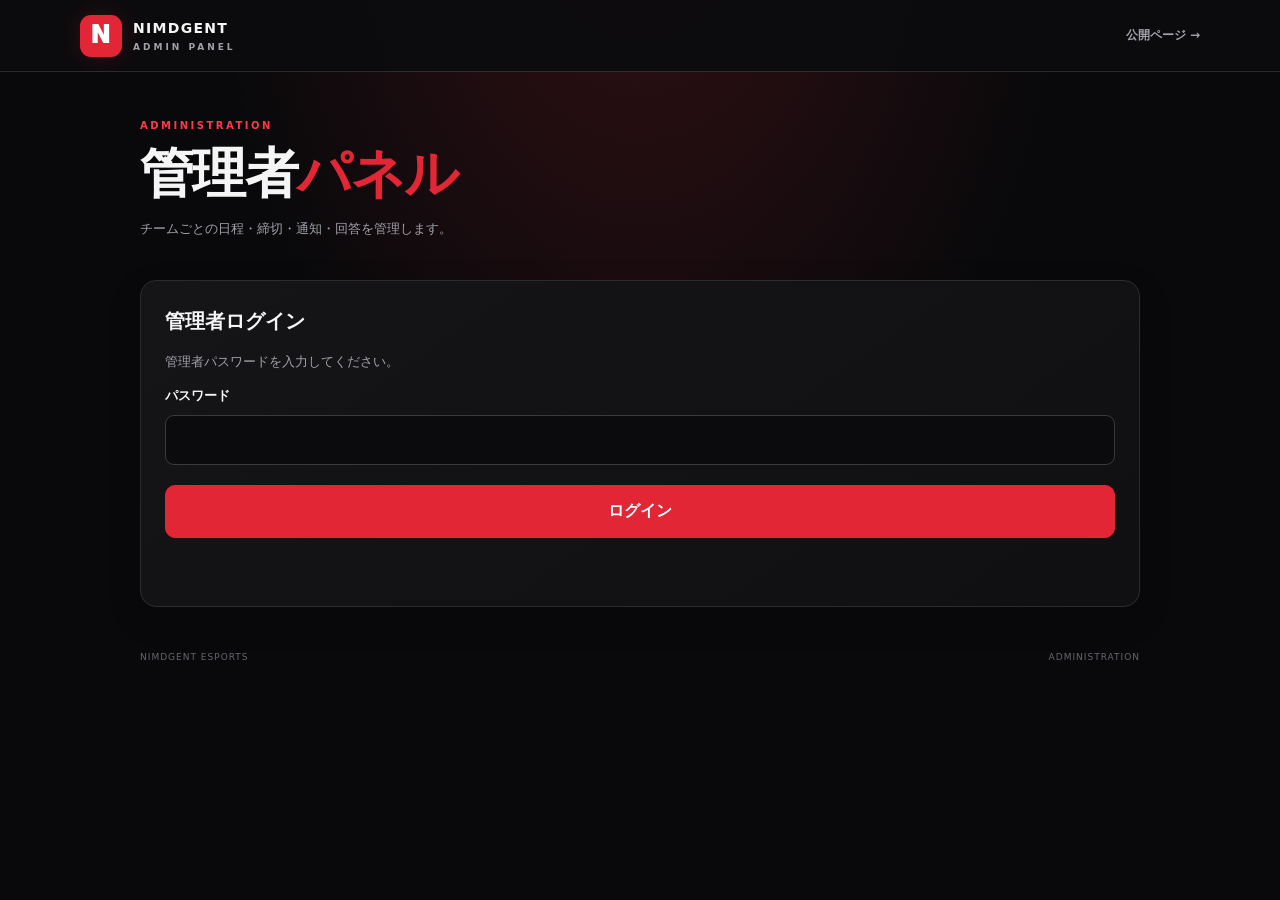
==== admin.html @ 11daa6f7 "Add files via upload" ====
<!DOCTYPE html>
<html lang="ja">
<head>
  <meta charset="UTF-8">
  <meta name="viewport" content="width=device-width, initial-scale=1">
  <meta name="theme-color" content="#0a0a0c">
  <title>管理画面 | Nimdgent Esports</title>
  <link rel="stylesheet" href="style.css">
</head>
<body>
  <header class="site-header">
    <a class="brand" href="index.html">
      <span class="brand-mark">N</span>
      <span>NIMDGENT <small>ADMIN PANEL</small></span>
    </a>
    <a class="back-link" href="index.html">公開ページ →</a>
  </header>

  <main class="container">
    <section class="hero">
      <p class="eyebrow">ADMINISTRATION</p>
      <h1>管理者<span>パネル</span></h1>
      <p class="muted">チームごとの日程・締切・通知・回答を管理します。</p>
    </section>

    <section class="panel" id="loginPanel">
      <h2>管理者ログイン</h2>
      <p class="muted">管理者パスワードを入力してください。</p>
      <form id="loginForm">
        <label for="adminPassword">パスワード</label>
        <input id="adminPassword" type="password" autocomplete="current-password" required>
        <button class="primary-button" type="submit">ログイン</button>
        <p id="loginMessage" class="message" aria-live="polite"></p>
      </form>
    </section>

    <div id="adminContent" hidden>
      <section class="panel">
        <div class="section-heading">
          <div>
            <p class="eyebrow">TEAM MANAGEMENT</p>
            <h2>管理する部門</h2>
          </div>
          <button id="logoutButton" class="secondary-button">ログアウト</button>
        </div>
        <div class="division-tabs">
          <button class="division-tab active" data-team="LYXEN Div">LYXEN Div</button>
          <button class="division-tab" data-team="NOXIA Div.">NOXIA Div.</button>
        </div>
      </section>

      <section class="panel">
        <p class="eyebrow">CREATE / EDIT</p>
        <h2 id="formHeading">アンケートを作成</h2>
        <form id="eventForm" class="admin-form">
          <input type="hidden" id="eventId">

          <div class="full">
            <label for="eventTitle">アンケート名</label>
            <input id="eventTitle" maxlength="100" placeholder="例：PREMIER MATCH #01" required>
          </div>

          <div>
            <label for="eventDate">試合日</label>
            <input id="eventDate" type="date" required>
          </div>
          <div>
            <label for="eventDeadline">回答締切日時</label>
            <input id="eventDeadline" type="datetime-local" required>
          </div>

          <div class="full">
            <label class="checkbox-row">
              <input id="notifyCreate" type="checkbox" checked>
              作成・公開時にDiscordへ通知する
            </label>
            <label class="checkbox-row">
              <input id="notifyReminder" type="checkbox" checked>
              締切5日前にDiscordへ通知する
            </label>
            <label class="checkbox-row">
              <input id="notifyDeadline" type="checkbox" checked>
              締切時にDiscordへ通知する
            </label>
          </div>

          <div class="full">
            <button class="primary-button" type="submit">保存する</button>
            <button id="cancelEdit" class="secondary-button" type="button" hidden>
              編集をキャンセル
            </button>
            <p id="eventMessage" class="message" aria-live="polite"></p>
          </div>
        </form>
      </section>

      <section class="panel">
        <div class="section-heading">
          <div>
            <p class="eyebrow">SCHEDULE</p>
            <h2 id="adminListTitle">LYXEN Div のアンケート</h2>
          </div>
          <button id="refreshButton" class="secondary-button">更新</button>
        </div>
        <div id="adminEventList">
          <p class="muted">読み込み中...</p>
        </div>
      </section>

      <section class="panel">
        <p class="eyebrow">RESPONSE SUMMARY</p>
        <h2>回答集計</h2>
        <label for="summaryEvent">集計するアンケート</label>
        <select id="summaryEvent"></select>
        <div id="summaryResult" class="event-list">
          <p class="muted">アンケートを選択してください。</p>
        </div>
      </section>
    </div>

    <footer class="footer">
      <span>NIMDGENT ESPORTS</span>
      <span>ADMINISTRATION</span>
    </footer>
  </main>

  <script src="script.js"></script>
  <script src="admin.js"></script>
</body>
</html>
---- style.css ----
:root {
  color-scheme: dark;
  --bg: #09090b;
  --panel: #121215;
  --panel-2: #19191e;
  --line: #2b2b31;
  --red: #e32636;
  --red-hover: #ff394a;
  --text: #f5f5f6;
  --muted: #a1a1aa;
  --green: #45d483;
  --radius: 16px;
}

* { box-sizing: border-box; }

body {
  margin: 0;
  background:
    radial-gradient(ellipse at 50% -20%, #351015 0, transparent 48%),
    var(--bg);
  color: var(--text);
  font-family: Inter, "Noto Sans JP", system-ui, sans-serif;
  line-height: 1.65;
  min-height: 100vh;
}

button, input, select, textarea { font: inherit; }
button, a { -webkit-tap-highlight-color: transparent; }
a { color: inherit; text-decoration: none; }

.site-header {
  min-height: 72px;
  padding: 14px max(22px, calc((100vw - 1120px) / 2));
  display: flex;
  align-items: center;
  justify-content: space-between;
  gap: 16px;
  border-bottom: 1px solid var(--line);
  background: #0b0b0deF;
}

.brand {
  display: flex;
  align-items: center;
  gap: 11px;
  font-size: 14px;
  font-weight: 900;
  letter-spacing: 1.3px;
}

.brand small {
  display: block;
  color: var(--muted);
  font-size: 9px;
  letter-spacing: 3px;
}

.brand-mark {
  display: grid;
  place-items: center;
  width: 42px;
  height: 42px;
  border-radius: 11px;
  background: var(--red);
  color: white;
  font-size: 24px;
  font-weight: 1000;
  box-shadow: 0 0 24px #e3263630;
}

.header-label, .back-link {
  color: var(--muted);
  font-size: 12px;
  font-weight: 700;
}

.container {
  width: min(100% - 32px, 1000px);
  margin: 0 auto;
}

.narrow { max-width: 650px; }

.hero { padding: 46px 0 28px; }

.eyebrow {
  margin: 0 0 8px;
  color: var(--red-hover);
  font-size: 10px;
  font-weight: 900;
  letter-spacing: 2.5px;
}

h1 {
  margin: 0;
  font-size: clamp(32px, 6vw, 54px);
  line-height: 1.15;
  letter-spacing: -1.6px;
}

h1 span { color: var(--red); }
h2 { margin: 0; font-size: 20px; }
h3 { margin: 0; font-size: 16px; }

.muted { color: var(--muted); font-size: 13px; }

.panel {
  margin-bottom: 18px;
  padding: 24px;
  border: 1px solid var(--line);
  border-radius: var(--radius);
  background: linear-gradient(145deg, #151518, #101013);
  box-shadow: 0 12px 35px #00000020;
}

.section-heading {
  display: flex;
  align-items: center;
  justify-content: space-between;
  gap: 14px;
  margin-bottom: 20px;
}

.division-tabs {
  display: grid;
  grid-template-columns: 1fr 1fr;
  gap: 10px;
}

.division-tab, .icon-button, .secondary-button {
  cursor: pointer;
  border: 1px solid var(--line);
  background: var(--panel-2);
  color: var(--text);
  border-radius: 10px;
  transition: .2s ease;
}

.division-tab {
  min-height: 48px;
  padding: 10px;
  font-weight: 800;
}

.division-tab:hover, .secondary-button:hover {
  border-color: var(--red);
}

.division-tab.active {
  background: #351217;
  border-color: var(--red);
  box-shadow: inset 0 -2px var(--red);
}

.calendar-top {
  display: flex;
  align-items: center;
  justify-content: space-between;
  gap: 14px;
  margin-bottom: 20px;
}

.icon-button {
  width: 40px;
  height: 40px;
  font-size: 28px;
}

.icon-button:hover { background: #351217; }

.calendar-legend {
  display: flex;
  flex-wrap: wrap;
  gap: 16px;
  margin-bottom: 14px;
  color: var(--muted);
  font-size: 11px;
}

.calendar-legend span {
  display: flex;
  align-items: center;
  gap: 6px;
}

.legend-dot {
  width: 8px;
  height: 8px;
  border-radius: 50%;
  background: var(--green);
}

.legend-dot.closed { background: #777780; }

.calendar-grid {
  display: grid;
  grid-template-columns: repeat(7, minmax(0, 1fr));
  gap: 5px;
}

.weekday {
  padding: 8px 0;
  color: var(--muted);
  text-align: center;
  font-size: 11px;
  font-weight: 800;
}

.day-cell {
  position: relative;
  display: flex;
  flex-direction: column;
  align-items: center;
  gap: 5px;
  min-width: 0;
  min-height: 74px;
  padding: 9px 2px;
  border: 1px solid var(--line);
  border-radius: 9px;
  background: #101013;
  color: var(--text);
  text-align: center;
}

button.day-cell { cursor: pointer; }
button.day-cell:hover { border-color: var(--red); }
.day-cell.empty { border-color: transparent; background: transparent; }
.day-cell.has-event { background: #271014; border-color: #7c202b; }
.day-cell.is-closed { background: #17171a; }
.day-cell.selected { outline: 2px solid var(--red); outline-offset: -2px; }
.day-cell.today .day-number { color: var(--red-hover); }
.day-number { font-size: 13px; font-weight: 800; }

.day-indicator {
  max-width: 100%;
  padding: 2px 4px;
  border-radius: 4px;
  background: #e3263620;
  color: #ff7b85;
  font-size: 9px;
  overflow-wrap: anywhere;
}

.event-list { display: grid; gap: 10px; }

.event-card {
  display: flex;
  align-items: center;
  justify-content: space-between;
  gap: 12px;
  padding: 16px;
  border: 1px solid var(--line);
  border-radius: 12px;
  background: #0e0e11;
}

.event-card p { margin: 5px 0 0; color: var(--muted); font-size: 12px; }

.event-card .primary-button { width: auto; padding: 10px 14px; }

.status-pill {
  display: inline-flex;
  margin-bottom: 14px;
  padding: 5px 10px;
  border: 1px solid #246d46;
  border-radius: 999px;
  background: #153523;
  color: #8ff0b8;
  font-size: 11px;
  font-weight: 800;
}

.status-pill.closed {
  border-color: #45454c;
  background: #26262b;
  color: #b4b4bd;
}

.team-label { color: var(--red-hover); font-weight: 800; }

.event-details {
  display: grid;
  gap: 10px;
  margin: 20px 0 26px;
}

.event-details div {
  display: flex;
  justify-content: space-between;
  gap: 16px;
  padding: 12px 0;
  border-bottom: 1px solid var(--line);
  font-size: 13px;
}

.event-details span { color: var(--muted); }
.event-details strong { text-align: right; }

form > label, fieldset legend, .form-label {
  display: block;
  margin-bottom: 8px;
  font-size: 13px;
  font-weight: 800;
}

input:not([type="radio"]):not([type="checkbox"]),
select, textarea {
  width: 100%;
  min-height: 46px;
  margin-bottom: 20px;
  padding: 11px 13px;
  border: 1px solid #393940;
  border-radius: 9px;
  outline: none;
  background: #0b0b0e;
  color: var(--text);
}

input:focus, select:focus, textarea:focus {
  border-color: var(--red);
  box-shadow: 0 0 0 3px #e326361c;
}

fieldset { padding: 0; margin: 0 0 22px; border: 0; }

.choice {
  display: flex;
  align-items: center;
  gap: 12px;
  margin-top: 9px;
  padding: 14px;
  border: 1px solid var(--line);
  border-radius: 10px;
  background: #0e0e11;
  cursor: pointer;
}

.choice:has(input:checked) {
  border-color: var(--red);
  background: #2a1115;
}

.choice input { accent-color: var(--red); }

.primary-button {
  display: inline-flex;
  justify-content: center;
  align-items: center;
  width: 100%;
  min-height: 47px;
  padding: 12px 18px;
  border: 1px solid var(--red);
  border-radius: 10px;
  background: var(--red);
  color: white;
  font-weight: 900;
  cursor: pointer;
  transition: .2s ease;
}

.primary-button:hover {
  background: var(--red-hover);
  box-shadow: 0 0 24px #e3263630;
}

.primary-button:disabled { opacity: .55; cursor: wait; }

.secondary-button { padding: 10px 14px; font-weight: 800; }
.danger-button { border-color: #74212a; color: #ff818b; }

.message { min-height: 20px; color: var(--muted); font-size: 12px; }
.message.error { color: #ff7b85; }
.message.success { color: #75e5a2; }
.loading { grid-column: 1 / -1; padding: 24px 0; color: var(--muted); text-align: center; }

.footer {
  display: flex;
  justify-content: space-between;
  gap: 12px;
  padding: 25px 0 35px;
  color: #66666e;
  font-size: 9px;
  letter-spacing: 1px;
}

.admin-event {
  display: grid;
  grid-template-columns: 1fr auto;
  gap: 14px;
  padding: 16px 0;
  border-bottom: 1px solid var(--line);
}

.admin-actions { display: flex; flex-wrap: wrap; gap: 8px; }
.admin-form { display: grid; grid-template-columns: 1fr 1fr; gap: 0 14px; }
.admin-form .full { grid-column: 1 / -1; }
.checkbox-row { display: flex; align-items: center; gap: 10px; margin-bottom: 18px; font-size: 13px; }
.checkbox-row input { accent-color: var(--red); }

@media (max-width: 600px) {
  .site-header { min-height: 62px; padding: 10px 16px; }
  .header-label { display: none; }
  .container { width: min(100% - 22px, 1000px); }
  .hero { padding: 32px 0 22px; }
  .panel { padding: 17px; border-radius: 13px; }
  .calendar-grid { gap: 3px; }
  .day-cell { min-height: 59px; padding: 7px 1px; }
  .day-indicator { font-size: 8px; }
  .event-card { align-items: flex-start; flex-direction: column; }
  .event-card .primary-button { width: 100%; }
  .admin-form { grid-template-columns: 1fr; }
  .admin-form .full { grid-column: auto; }
  .admin-event { grid-template-columns: 1fr; }
  .footer { flex-direction: column; }
}
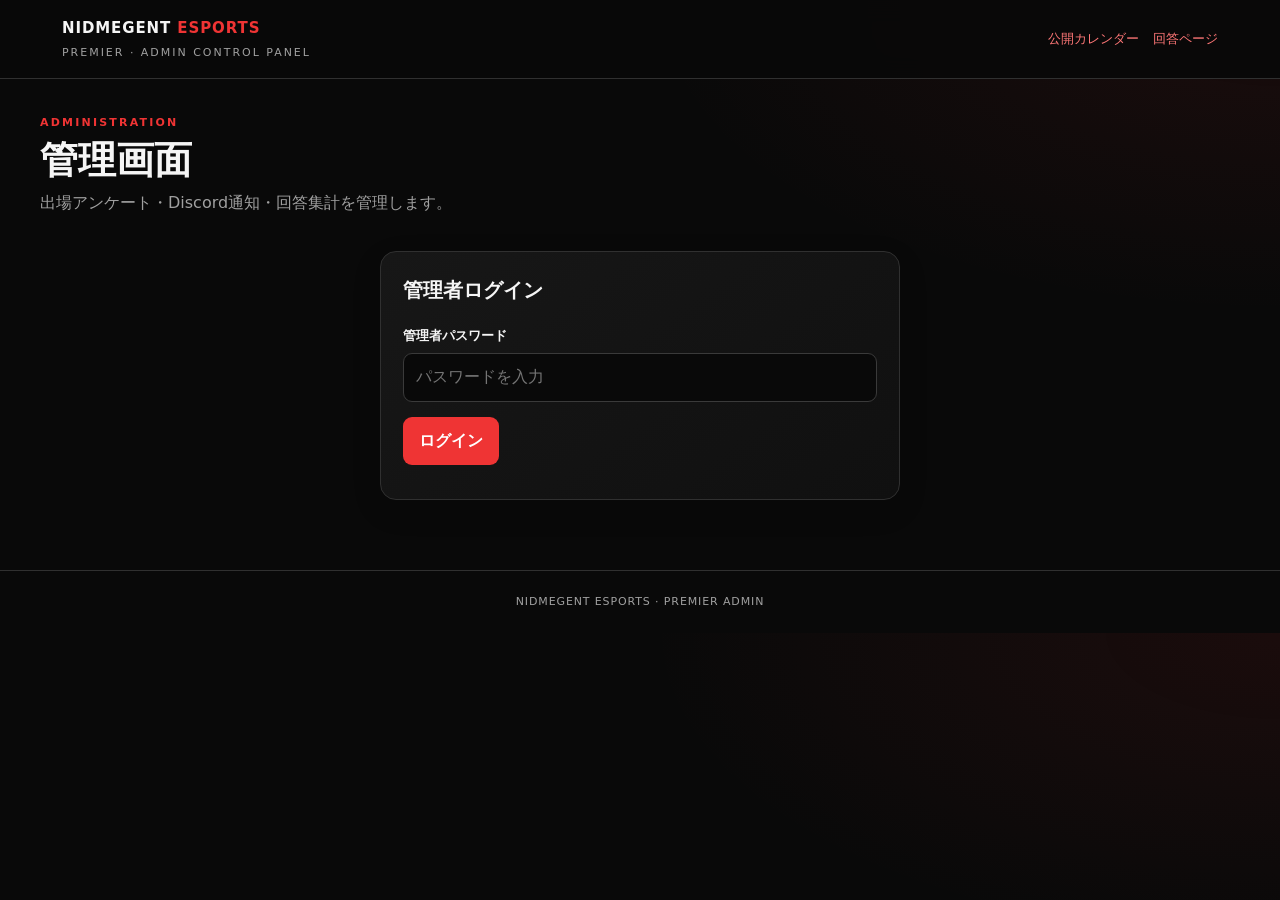
==== commit 93cf6288: "Update admin.html" ====
--- a/admin.html
+++ b/admin.html
@@ -1,131 +1,779 @@
-
 <!DOCTYPE html>
 <html lang="ja">
 <head>
   <meta charset="UTF-8">
   <meta name="viewport" content="width=device-width, initial-scale=1">
-  <meta name="theme-color" content="#0a0a0c">
-  <title>管理画面 | Nimdgent Esports</title>
-  <link rel="stylesheet" href="style.css">
+  <meta name="theme-color" content="#090909">
+  <meta name="description" content="Nidmegent Esports PREMIER 管理画面">
+  <title>管理画面 | NIDMEGENT ESPORTS PREMIER</title>
+
+  <style>
+    :root {
+      color-scheme: dark;
+      --bg: #090909;
+      --panel: #141414;
+      --panel2: #1b1b1b;
+      --border: #303030;
+      --text: #f5f5f5;
+      --muted: #a0a0a0;
+      --accent: #ef3434;
+      --accent-hover: #ff5050;
+      --green: #2ca66f;
+      --yellow: #d9a441;
+    }
+
+    * {
+      box-sizing: border-box;
+    }
+
+    body {
+      margin: 0;
+      background:
+        radial-gradient(ellipse at top right, rgba(239,52,52,.08), transparent 35%),
+        var(--bg);
+      color: var(--text);
+      font-family: system-ui, -apple-system, BlinkMacSystemFont,
+        "Segoe UI", sans-serif;
+      line-height: 1.65;
+    }
+
+    a {
+      color: #ff7777;
+      text-decoration: none;
+    }
+
+    button,
+    input,
+    select,
+    textarea {
+      font: inherit;
+    }
+
+    button {
+      cursor: pointer;
+    }
+
+    button:disabled {
+      cursor: not-allowed;
+      opacity: .55;
+    }
+
+    [hidden] {
+      display: none !important;
+    }
+
+    header {
+      position: sticky;
+      top: 0;
+      z-index: 10;
+      background: rgba(9,9,9,.94);
+      backdrop-filter: blur(12px);
+      border-bottom: 1px solid var(--border);
+    }
+
+    .header-inner {
+      max-width: 1200px;
+      margin: auto;
+      padding: 16px 22px;
+      display: flex;
+      align-items: center;
+      justify-content: space-between;
+      gap: 20px;
+    }
+
+    .brand {
+      font-weight: 900;
+      letter-spacing: .06em;
+      font-size: 15px;
+    }
+
+    .brand span {
+      color: var(--accent);
+    }
+
+    .header-sub {
+      color: var(--muted);
+      font-size: 11px;
+      letter-spacing: .18em;
+      margin-top: 3px;
+    }
+
+    .header-links {
+      display: flex;
+      gap: 14px;
+      flex-wrap: wrap;
+      font-size: 13px;
+    }
+
+    main {
+      width: min(1200px, calc(100% - 32px));
+      margin: 35px auto 70px;
+    }
+
+    .page-title {
+      margin-bottom: 26px;
+    }
+
+    .eyebrow {
+      color: var(--accent);
+      letter-spacing: .2em;
+      font-size: 11px;
+      font-weight: 800;
+    }
+
+    h1 {
+      margin: 5px 0;
+      font-size: clamp(27px, 4vw, 38px);
+      line-height: 1.25;
+    }
+
+    h2 {
+      margin: 0 0 18px;
+      font-size: 20px;
+    }
+
+    h3 {
+      margin: 0 0 10px;
+      font-size: 16px;
+    }
+
+    p {
+      margin-top: 0;
+    }
+
+    .muted {
+      color: var(--muted);
+    }
+
+    .small {
+      font-size: 12px;
+    }
+
+    .card {
+      background: linear-gradient(145deg, #171717, #101010);
+      border: 1px solid var(--border);
+      border-radius: 16px;
+      padding: 22px;
+      margin-bottom: 22px;
+      box-shadow: 0 10px 30px rgba(0,0,0,.12);
+    }
+
+    .login-card {
+      max-width: 520px;
+      margin: 35px auto;
+    }
+
+    .field-grid {
+      display: grid;
+      grid-template-columns: repeat(2, minmax(0, 1fr));
+      gap: 16px;
+    }
+
+    .field {
+      min-width: 0;
+      margin-bottom: 15px;
+    }
+
+    .field.full {
+      grid-column: 1 / -1;
+    }
+
+    label,
+    .field-label {
+      display: block;
+      margin-bottom: 7px;
+      font-size: 13px;
+      font-weight: 700;
+    }
+
+    input:not([type="checkbox"]),
+    select {
+      display: block;
+      width: 100%;
+      min-height: 44px;
+      padding: 10px 12px;
+      color: var(--text);
+      background: #090909;
+      border: 1px solid #3a3a3a;
+      border-radius: 9px;
+      outline: none;
+    }
+
+    input:focus,
+    select:focus {
+      border-color: var(--accent);
+      box-shadow: 0 0 0 3px rgba(239,52,52,.12);
+    }
+
+    input[type="checkbox"] {
+      width: 17px;
+      height: 17px;
+      accent-color: var(--accent);
+      flex: 0 0 auto;
+    }
+
+    .btn {
+      min-height: 42px;
+      border: 1px solid transparent;
+      border-radius: 9px;
+      padding: 10px 15px;
+      color: white;
+      background: var(--accent);
+      font-weight: 800;
+      transition: .18s ease;
+    }
+
+    .btn:hover:not(:disabled) {
+      background: var(--accent-hover);
+      transform: translateY(-1px);
+    }
+
+    .btn.secondary {
+      background: #252525;
+      border-color: #414141;
+    }
+
+    .btn.secondary:hover:not(:disabled) {
+      background: #333;
+    }
+
+    .btn.danger {
+      background: #5c1e1e;
+      border-color: #8d2a2a;
+    }
+
+    .btn.success {
+      background: #176c49;
+    }
+
+    .btn.small-btn {
+      min-height: 34px;
+      padding: 6px 10px;
+      font-size: 12px;
+    }
+
+    .actions {
+      display: flex;
+      flex-wrap: wrap;
+      gap: 10px;
+      margin-top: 16px;
+    }
+
+    .message {
+      margin-top: 12px;
+      font-size: 13px;
+      overflow-wrap: anywhere;
+    }
+
+    .message.error {
+      color: #ff7c7c;
+    }
+
+    .message.success {
+      color: #6ee0a8;
+    }
+
+    .section-heading {
+      display: flex;
+      align-items: flex-start;
+      justify-content: space-between;
+      gap: 14px;
+      flex-wrap: wrap;
+      margin-bottom: 18px;
+    }
+
+    .section-heading h2 {
+      margin: 0;
+    }
+
+    .notice {
+      padding: 13px 15px;
+      border: 1px solid rgba(217,164,65,.35);
+      background: rgba(217,164,65,.07);
+      color: #e6cb92;
+      border-radius: 10px;
+      font-size: 12px;
+      margin-bottom: 18px;
+    }
+
+    .team-pill {
+      display: inline-block;
+      border: 1px solid #494949;
+      background: #222;
+      padding: 3px 9px;
+      border-radius: 99px;
+      font-size: 11px;
+      color: #ddd;
+      margin-bottom: 7px;
+    }
+
+    .notification-settings {
+      border: 1px solid var(--border);
+      background: rgba(255,255,255,.025);
+      border-radius: 12px;
+      padding: 16px;
+      margin: 5px 0 16px;
+    }
+
+    .notification-settings h3 {
+      margin-bottom: 5px;
+    }
+
+    .notification-row {
+      display: grid;
+      grid-template-columns: minmax(0, 1fr) minmax(0, 1fr);
+      gap: 12px;
+      padding: 13px 0;
+      border-bottom: 1px solid #292929;
+    }
+
+    .notification-row:last-of-type {
+      border-bottom: 0;
+    }
+
+    .check-label {
+      display: flex;
+      align-items: center;
+      gap: 9px;
+      margin: 0;
+      cursor: pointer;
+      font-size: 13px;
+      font-weight: 600;
+    }
+
+    .check-label span {
+      line-height: 1.45;
+    }
+
+    .check-label em {
+      display: block;
+      color: var(--muted);
+      font-style: normal;
+      font-size: 11px;
+      font-weight: 400;
+      margin-top: 2px;
+    }
+
+    .form-note {
+      color: var(--muted);
+      font-size: 12px;
+      margin: 12px 0 0;
+    }
+
+    .events-list {
+      display: grid;
+      gap: 12px;
+    }
+
+    .event-card {
+      background: #101010;
+      border: 1px solid var(--border);
+      border-radius: 12px;
+      padding: 16px;
+    }
+
+    .event-card-top {
+      display: flex;
+      justify-content: space-between;
+      align-items: flex-start;
+      gap: 14px;
+    }
+
+    .event-title {
+      margin: 0 0 7px;
+      overflow-wrap: anywhere;
+    }
+
+    .event-meta {
+      color: var(--muted);
+      font-size: 12px;
+      margin: 4px 0;
+      overflow-wrap: anywhere;
+    }
+
+    .status {
+      display: inline-block;
+      border-radius: 99px;
+      padding: 3px 9px;
+      font-size: 11px;
+      white-space: nowrap;
+      background: #1e513a;
+      color: #8ee0b5;
+    }
+
+    .status.closed {
+      background: #4a2424;
+      color: #ff9b9b;
+    }
+
+    .event-actions {
+      display: flex;
+      flex-wrap: wrap;
+      gap: 8px;
+      margin-top: 13px;
+    }
+
+    .summary-controls {
+      display: grid;
+      grid-template-columns: minmax(0, 1fr) auto;
+      gap: 10px;
+      align-items: end;
+    }
+
+    .summary-grid {
+      display: grid;
+      grid-template-columns: repeat(3, minmax(0, 1fr));
+      gap: 12px;
+      margin: 16px 0;
+    }
+
+    .summary-box {
+      border: 1px solid var(--border);
+      background: #0e0e0e;
+      border-radius: 12px;
+      padding: 16px;
+    }
+
+    .summary-box span {
+      display: block;
+      color: var(--muted);
+      font-size: 12px;
+    }
+
+    .summary-box strong {
+      display: block;
+      font-size: 27px;
+      margin-top: 4px;
+    }
+
+    .table-wrap {
+      overflow-x: auto;
+      border: 1px solid var(--border);
+      border-radius: 10px;
+    }
+
+    table {
+      width: 100%;
+      border-collapse: collapse;
+      min-width: 520px;
+      font-size: 13px;
+    }
+
+    th,
+    td {
+      text-align: left;
+      padding: 11px 13px;
+      border-bottom: 1px solid #2b2b2b;
+    }
+
+    th {
+      background: #1d1d1d;
+      color: #ddd;
+    }
+
+    tbody tr:last-child td {
+      border-bottom: 0;
+    }
+
+    .empty {
+      color: var(--muted);
+      text-align: center;
+      padding: 22px;
+      border: 1px dashed #353535;
+      border-radius: 10px;
+      font-size: 13px;
+    }
+
+    footer {
+      border-top: 1px solid var(--border);
+      color: var(--muted);
+      text-align: center;
+      padding: 22px;
+      font-size: 11px;
+      letter-spacing: .08em;
+    }
+
+    @media (max-width: 700px) {
+      .header-inner {
+        align-items: flex-start;
+        flex-direction: column;
+        gap: 10px;
+        padding: 14px 16px;
+      }
+
+      main {
+        width: min(100% - 22px, 1200px);
+        margin-top: 24px;
+      }
+
+      .card {
+        padding: 16px;
+        border-radius: 13px;
+      }
+
+      .field-grid {
+        grid-template-columns: 1fr;
+        gap: 0;
+      }
+
+      .notification-row {
+        grid-template-columns: 1fr;
+      }
+
+      .summary-grid {
+        grid-template-columns: 1fr;
+      }
+
+      .summary-controls {
+        grid-template-columns: 1fr;
+      }
+
+      .event-card-top {
+        flex-direction: column;
+      }
+
+      .event-actions .btn {
+        flex: 1 1 auto;
+      }
+    }
+  </style>
 </head>
+
 <body>
-  <header class="site-header">
-    <a class="brand" href="index.html">
-      <span class="brand-mark">N</span>
-      <span>NIMDGENT <small>ADMIN PANEL</small></span>
-    </a>
-    <a class="back-link" href="index.html">公開ページ →</a>
+  <header>
+    <div class="header-inner">
+      <div>
+        <div class="brand">NIDMEGENT <span>ESPORTS</span></div>
+        <div class="header-sub">PREMIER · ADMIN CONTROL PANEL</div>
+      </div>
+
+      <nav class="header-links">
+        <a href="index.html">公開カレンダー</a>
+        <a href="survey.html">回答ページ</a>
+      </nav>
+    </div>
   </header>
 
-  <main class="container">
-    <section class="hero">
-      <p class="eyebrow">ADMINISTRATION</p>
-      <h1>管理者<span>パネル</span></h1>
-      <p class="muted">チームごとの日程・締切・通知・回答を管理します。</p>
+  <main>
+    <div class="page-title">
+      <div class="eyebrow">ADMINISTRATION</div>
+      <h1>管理画面</h1>
+      <p class="muted">出場アンケート・Discord通知・回答集計を管理します。</p>
+    </div>
+
+    <!-- ログイン -->
+    <section class="card login-card" id="loginCard">
+      <h2>管理者ログイン</h2>
+
+      <div class="field">
+        <label for="adminPassword">管理者パスワード</label>
+        <input
+          id="adminPassword"
+          type="password"
+          autocomplete="current-password"
+          placeholder="パスワードを入力"
+        >
+      </div>
+
+      <button class="btn" id="loginBtn" type="button">ログイン</button>
+      <div class="message" id="loginMessage" role="status" aria-live="polite"></div>
     </section>
 
-    <section class="panel" id="loginPanel">
-      <h2>管理者ログイン</h2>
-      <p class="muted">管理者パスワードを入力してください。</p>
-      <form id="loginForm">
-        <label for="adminPassword">パスワード</label>
-        <input id="adminPassword" type="password" autocomplete="current-password" required>
-        <button class="primary-button" type="submit">ログイン</button>
-        <p id="loginMessage" class="message" aria-live="polite"></p>
-      </form>
-    </section>
-
-    <div id="adminContent" hidden>
-      <section class="panel">
+    <!-- 管理画面 -->
+    <div id="adminPanel" hidden>
+
+      <!-- イベント作成・編集 -->
+      <section class="card" id="eventFormCard">
         <div class="section-heading">
           <div>
-            <p class="eyebrow">TEAM MANAGEMENT</p>
-            <h2>管理する部門</h2>
+            <h2 id="formHeading">アンケートを新規作成</h2>
+            <p class="muted small">入力後、保存すると公開カレンダーに反映されます。</p>
           </div>
-          <button id="logoutButton" class="secondary-button">ログアウト</button>
+          <button class="btn secondary" id="resetFormBtn" type="button">
+            新規作成に戻す
+          </button>
         </div>
-        <div class="division-tabs">
-          <button class="division-tab active" data-team="LYXEN Div">LYXEN Div</button>
-          <button class="division-tab" data-team="NOXIA Div.">NOXIA Div.</button>
-        </div>
-      </section>
-
-      <section class="panel">
-        <p class="eyebrow">CREATE / EDIT</p>
-        <h2 id="formHeading">アンケートを作成</h2>
-        <form id="eventForm" class="admin-form">
+
+        <form id="eventForm">
           <input type="hidden" id="eventId">
 
-          <div class="full">
-            <label for="eventTitle">アンケート名</label>
-            <input id="eventTitle" maxlength="100" placeholder="例：PREMIER MATCH #01" required>
+          <div class="field-grid">
+            <div class="field">
+              <label for="team">チーム</label>
+              <select id="team" required>
+                <option value="LYXEN Div">LYXEN Div</option>
+                <option value="NOXIA Div.">NOXIA Div.</option>
+              </select>
+            </div>
+
+            <div class="field">
+              <label for="title">イベント名</label>
+              <input
+                id="title"
+                type="text"
+                maxlength="100"
+                required
+                placeholder="例：PREMIER 第1週"
+              >
+            </div>
+
+            <div class="field">
+              <label for="date">試合日</label>
+              <input id="date" type="date" required>
+            </div>
+
+            <div class="field">
+              <label for="deadline">回答締切日時</label>
+              <input id="deadline" type="datetime-local" required>
+            </div>
           </div>
 
-          <div>
-            <label for="eventDate">試合日</label>
-            <input id="eventDate" type="date" required>
+          <div class="notification-settings">
+            <h3>Discord通知設定</h3>
+            <p class="muted small">
+              「通知する」をOFFにすると、そのタイミングのDiscord通知を送信しません。
+              メンションだけをOFFにすることもできます。
+            </p>
+
+            <div class="notification-row">
+              <label class="check-label" for="notifyCreate">
+                <input id="notifyCreate" type="checkbox" checked>
+                <span>
+                  イベント作成時に通知する
+                  <em>新規アンケート作成時に送信</em>
+                </span>
+              </label>
+
+              <label class="check-label" for="mentionCreate">
+                <input id="mentionCreate" type="checkbox">
+                <span>
+                  ロールメンションする
+                  <em>作成通知でチームのロールを呼び出す</em>
+                </span>
+              </label>
+            </div>
+
+            <div class="notification-row">
+              <label class="check-label" for="notifyReminder">
+                <input id="notifyReminder" type="checkbox" checked>
+                <span>
+                  締切5日前に通知する
+                  <em>締切が近づいたことをお知らせ</em>
+                </span>
+              </label>
+
+              <label class="check-label" for="mentionReminder">
+                <input id="mentionReminder" type="checkbox">
+                <span>
+                  ロールメンションする
+                  <em>5日前通知でチームのロールを呼び出す</em>
+                </span>
+              </label>
+            </div>
+
+            <div class="notification-row">
+              <label class="check-label" for="notifyDeadline">
+                <input id="notifyDeadline" type="checkbox" checked>
+                <span>
+                  回答締切時に通知する
+                  <em>締切時に回答結果を通知</em>
+                </span>
+              </label>
+
+              <label class="check-label" for="mentionDeadline">
+                <input id="mentionDeadline" type="checkbox">
+                <span>
+                  ロールメンションする
+                  <em>締切通知でチームのロールを呼び出す</em>
+                </span>
+              </label>
+            </div>
+
+            <p class="form-note">
+              メンション先はチームに応じて自動で切り替わります。
+              ロールIDは管理画面で入力する必要はありません。
+            </p>
           </div>
-          <div>
-            <label for="eventDeadline">回答締切日時</label>
-            <input id="eventDeadline" type="datetime-local" required>
-          </div>
-
-          <div class="full">
-            <label class="checkbox-row">
-              <input id="notifyCreate" type="checkbox" checked>
-              作成・公開時にDiscordへ通知する
-            </label>
-            <label class="checkbox-row">
-              <input id="notifyReminder" type="checkbox" checked>
-              締切5日前にDiscordへ通知する
-            </label>
-            <label class="checkbox-row">
-              <input id="notifyDeadline" type="checkbox" checked>
-              締切時にDiscordへ通知する
-            </label>
-          </div>
-
-          <div class="full">
-            <button class="primary-button" type="submit">保存する</button>
-            <button id="cancelEdit" class="secondary-button" type="button" hidden>
+
+          <div class="actions">
+            <button class="btn" id="saveEventBtn" type="submit">
+              アンケートを保存
+            </button>
+            <button class="btn secondary" id="cancelEditBtn" type="button" hidden>
               編集をキャンセル
             </button>
-            <p id="eventMessage" class="message" aria-live="polite"></p>
           </div>
+
+          <div class="message" id="eventFormMessage" role="status" aria-live="polite"></div>
         </form>
       </section>
 
-      <section class="panel">
+      <!-- イベント一覧 -->
+      <section class="card">
         <div class="section-heading">
           <div>
-            <p class="eyebrow">SCHEDULE</p>
-            <h2 id="adminListTitle">LYXEN Div のアンケート</h2>
+            <h2>登録済みアンケート</h2>
+            <p class="muted small">イベントの編集・削除・回答集計ができます。</p>
           </div>
-          <button id="refreshButton" class="secondary-button">更新</button>
+
+          <button class="btn secondary" id="reloadEventsBtn" type="button">
+            最新情報に更新
+          </button>
         </div>
-        <div id="adminEventList">
-          <p class="muted">読み込み中...</p>
+
+        <div class="field">
+          <label for="teamFilter">チームで絞り込み</label>
+          <select id="teamFilter">
+            <option value="all">すべてのチーム</option>
+            <option value="LYXEN Div">LYXEN Div</option>
+            <option value="NOXIA Div.">NOXIA Div.</option>
+          </select>
         </div>
+
+        <div class="events-list" id="eventsList">
+          <div class="empty">アンケートを読み込んでいます。</div>
+        </div>
+
+        <div class="message" id="eventsMessage" role="status" aria-live="polite"></div>
       </section>
 
-      <section class="panel">
-        <p class="eyebrow">RESPONSE SUMMARY</p>
-        <h2>回答集計</h2>
-        <label for="summaryEvent">集計するアンケート</label>
-        <select id="summaryEvent"></select>
-        <div id="summaryResult" class="event-list">
-          <p class="muted">アンケートを選択してください。</p>
+      <!-- 回答集計 -->
+      <section class="card" id="summaryCard">
+        <div class="section-heading">
+          <div>
+            <h2>回答集計</h2>
+            <p class="muted small">選択したアンケートの回答状況を確認します。</p>
+          </div>
         </div>
+
+        <div class="summary-controls">
+          <div class="field" style="margin-bottom:0">
+            <label for="summaryEvent">アンケート</label>
+            <select id="summaryEvent">
+              <option value="">アンケートを選択</option>
+            </select>
+          </div>
+
+          <button class="btn" id="loadSummaryBtn" type="button">
+            集計を表示
+          </button>
+        </div>
+
+        <div id="summaryResult" style="margin-top:18px">
+          <div class="empty">アンケートを選択して「集計を表示」を押してください。</div>
+        </div>
+
+        <div class="message" id="summaryMessage" role="status" aria-live="polite"></div>
       </section>
+
+      <div class="actions">
+        <button class="btn secondary" id="logoutBtn" type="button">ログアウト</button>
+      </div>
     </div>
-
-    <footer class="footer">
-      <span>NIMDGENT ESPORTS</span>
-      <span>ADMINISTRATION</span>
-    </footer>
   </main>
 
-  <script src="script.js"></script>
+  <footer>NIDMEGENT ESPORTS · PREMIER ADMIN</footer>
+
   <script src="admin.js"></script>
 </body>
 </html>
